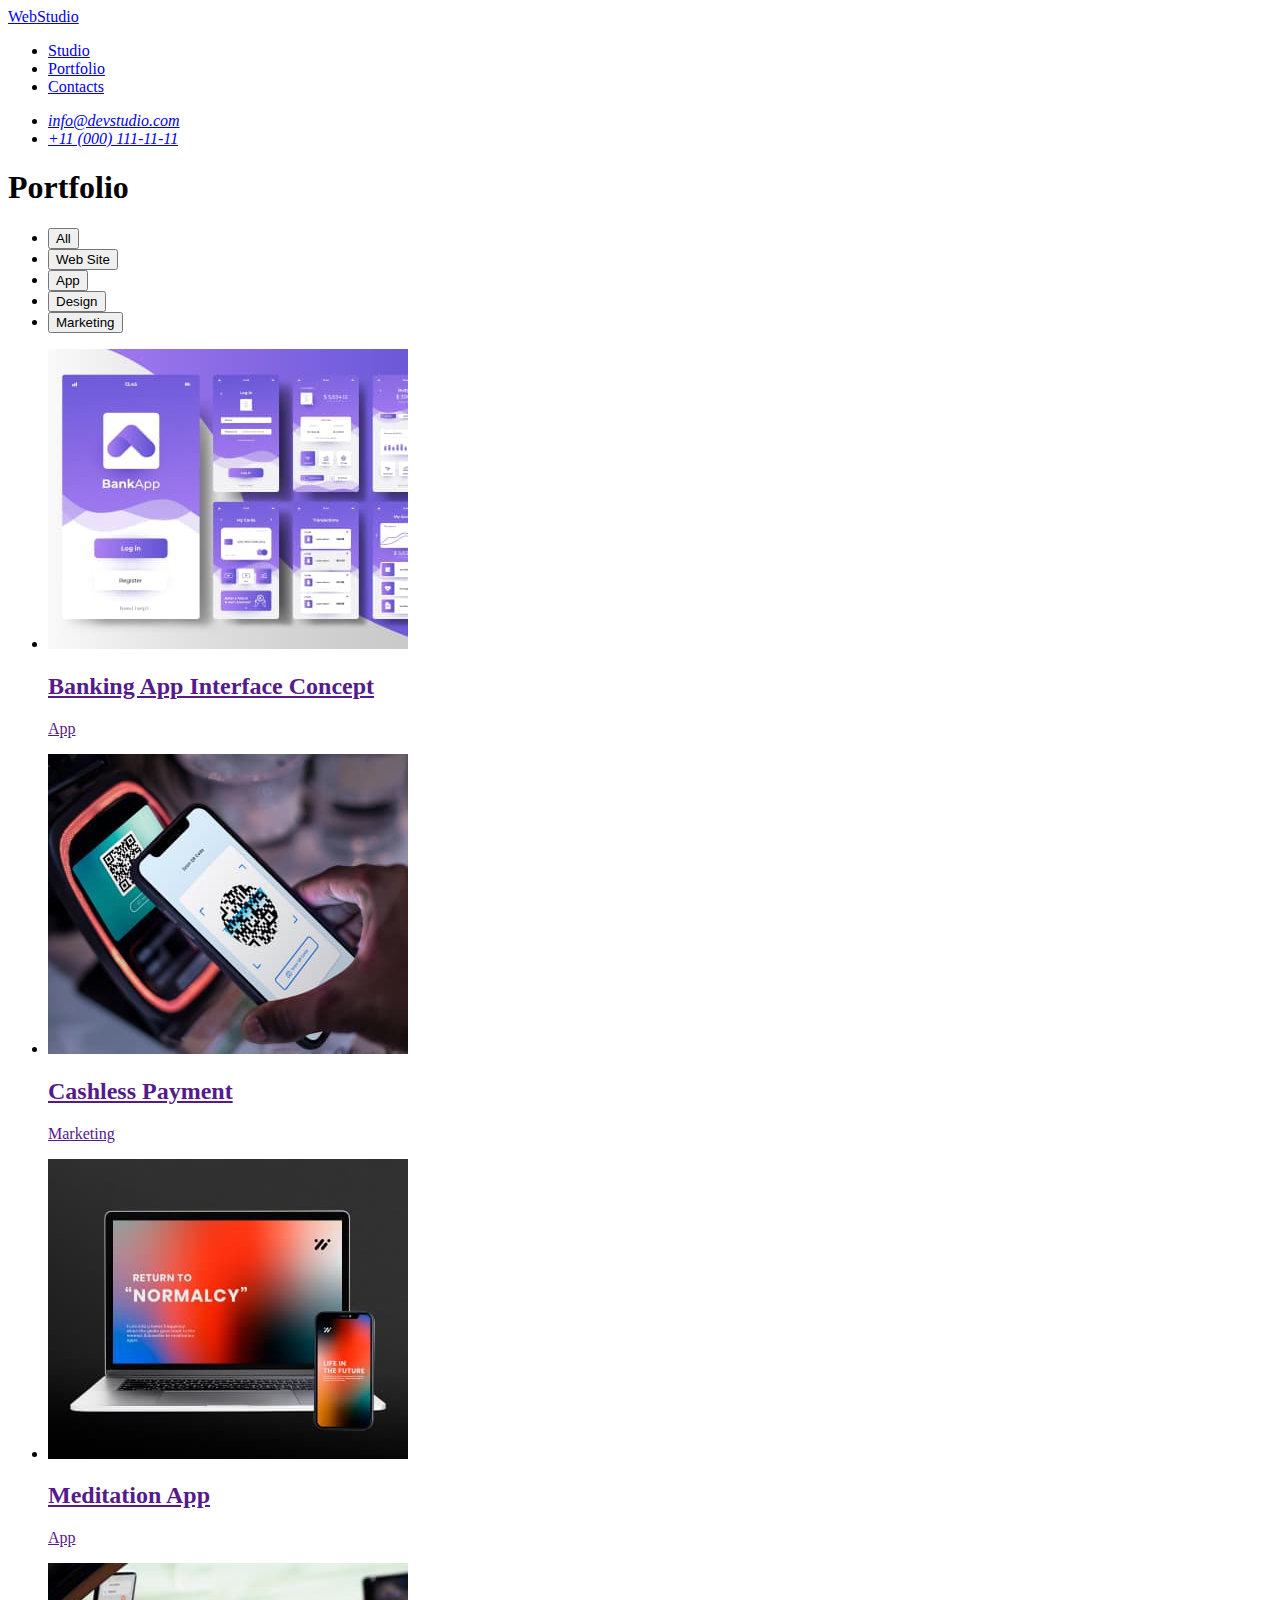
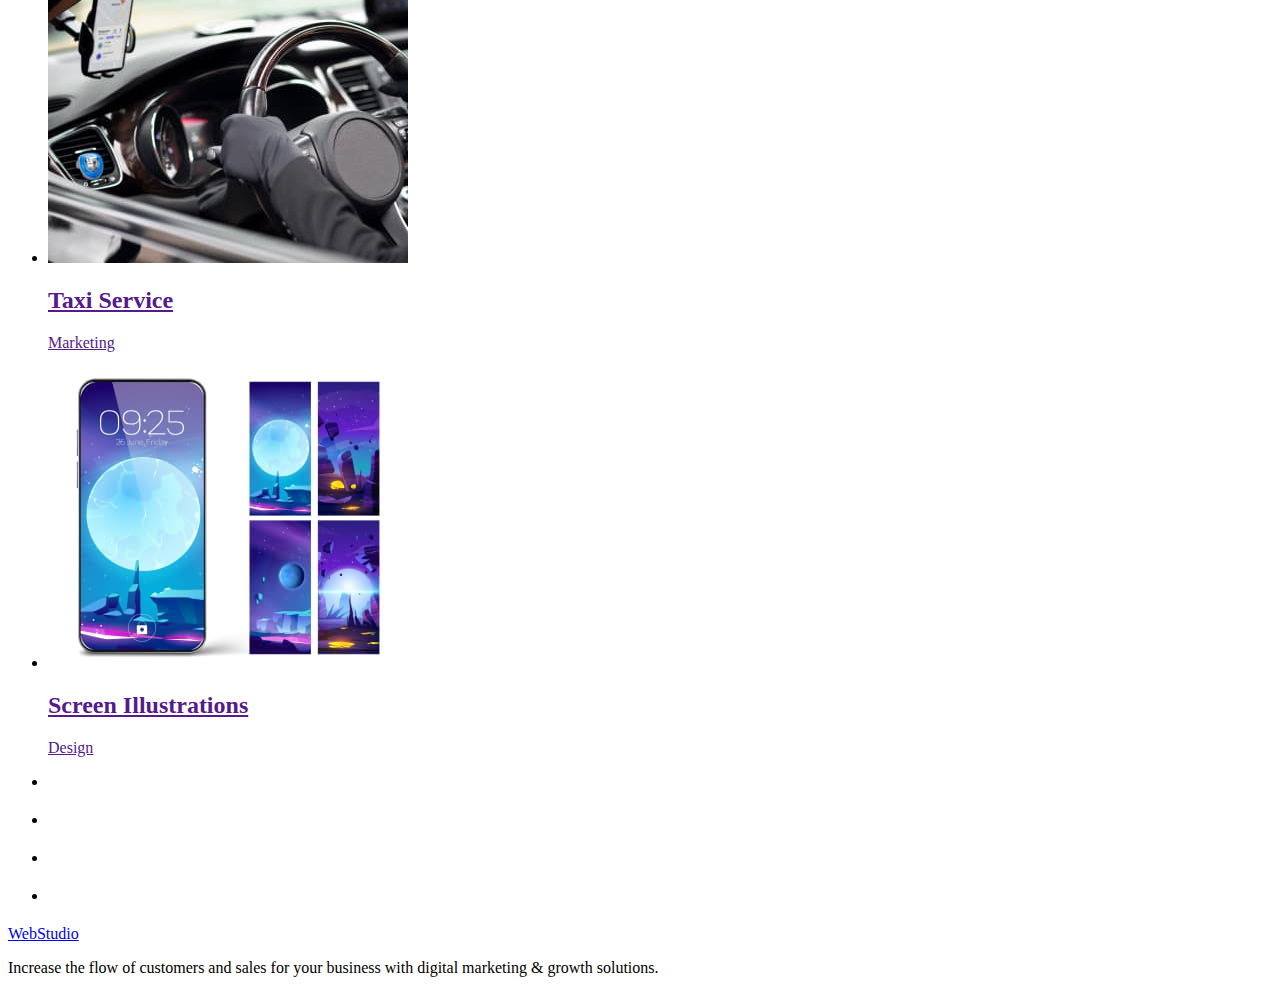
==== portfolio.html @ 3d7623f4 "add classes and second page" ====
<!DOCTYPE html>
<html lang="en">
<head>
	<meta charset="UTF-8">
	<meta http-equiv="X-UA-Compatible" content="IE=edge">
	<meta name="viewport" content="width=device-width, initial-scale=1.0">
	<title>Portfolio</title>
</head>
<body>
	<header class="page-header">
		<nav class="main-nav">
			<a href="./index.html" class="logo link"><span class="logo-part">Web</span>Studio</a>
			<ul class="main-nav-list">
				<li class="main-nav-item item"><a class="main-nav-link link" href="./index.html">Studio</a></li>
				<li class="main-nav-item item"><a class="main-nav-link link" href="./portfolio.html">Portfolio</a></li>
				<li class="main-nav-item item"><a class="main-nav-link link" href="#">Contacts</a></li>
			</ul>
		</nav>
		<address class="page-header-address">
			<ul class="header-adress-list">
				<li class="header-address-item item"><a class="header-address-link link" href="mailto:info@devstudio.com">info@devstudio.com</a></li>
				<li class="header-address-item item"><a class="header-address-link link" href="tel:+110001111111">+11 (000) 111-11-11</a></li>
			</ul>
		</address>
	</header>
	<main>
		<section class="portfolio">
			<h1 class="hiden">Portfolio</h1>
			<ul class="portfolio-filtr-list">
				<li class="portfolio-filtr-item"><button class="portfolio-filtr-btn btn" type="button">All</button></li>
				<li class="portfolio-filtr-item"><button class="portfolio-filtr-btn btn" type="button">Web Site</button></li>
				<li class="portfolio-filtr-item"><button class="portfolio-filtr-btn btn" type="button">App</button></li>
				<li class="portfolio-filtr-item"><button class="portfolio-filtr-btn btn" type="button">Design</button></li>
				<li class="portfolio-filtr-item"><button class="portfolio-filtr-btn btn" type="button">Marketing</button></li>
			</ul>
			<ul class="portfolio-list">
				<li class="portfolio-item">
					<a href="" class="portfolio-link link">
						<img src="./images/app.jpg" alt="application" width="360" class="portfolio-img">
						<h2 class="secondaty-title">Banking App Interface Concept</h2>
						<p class="main-text">App</p>
					</a>
				</li>
				<li class="portfolio-item">
					<a href="" class="portfolio-link link">
						<img src="./images/phone-payment.jpg" alt="phone payment" width="360" class="portfolio-img">
						<h2 class="secondaty-title">Cashless Payment</h2>
						<p class="main-text">Marketing</p>
					</a>
				</li>
				<li class="portfolio-item">
					<a href="" class="portfolio-link link">
						<img src="./images/leptop-phone.jpg" alt="phone and laptop" width="360" class="portfolio-img">
						<h2 class="secondaty-title">Meditation App</h2>
						<p class="main-text">App</p>
					</a>
				</li>
				<li class="portfolio-item">
					<a href="" class="portfolio-link link">
						<img src="./images/phone-in-car.jpg" alt="phone in car" width="360" class="portfolio-img">
						<h2 class="secondaty-title">Taxi Service</h2>
						<p class="main-text">Marketing</p>
					</a>
				</li>
				<li class="portfolio-item">
					<a href="" class="portfolio-link link">
						<img src="./images/phone-screenholders.jpg" alt="phone and screenholders" width="360" class="portfolio-img">
						<h2 class="secondaty-title">Screen Illustrations</h2>
						<p class="main-text">Design</p>
					</a>
				</li>
				<li class="portfolio-item">
					<a href="" class="portfolio-link link">
						<img src="./images/" alt="" width="360" class="portfolio-img">
						<h2 class="secondaty-title"></h2>
						<p class="main-text"></p>
					</a>
				</li>
				<li class="portfolio-item">
					<a href="" class="portfolio-link link">
						<img src="" alt="" width="360" class="portfolio-img">
						<h2 class="secondaty-title"></h2>
						<p class="main-text"></p>
					</a>
				</li>
				<li class="portfolio-item">
					<a href="" class="portfolio-link link">
						<img src="" alt="" width="360" class="portfolio-img">
						<h2 class="secondaty-title"></h2>
						<p class="main-text"></p>
					</a>
				</li>
				<li class="portfolio-item">
					<a href="" class="portfolio-link link">
						<img src="" alt="" width="360" class="portfolio-img">
						<h2 class="secondaty-title"></h2>
						<p class="main-text"></p>
					</a>
				</li>
			</ul>


		</section>

	</main>
	<footer class="basement">
		<a href="./index.html" class="logo link"><span class="logo-part">Web</span>Studio</a>
		<p class="main-text">Increase the flow of customers and sales for your business with digital marketing & growth solutions.</p>
	</footer>
</body>
</html>
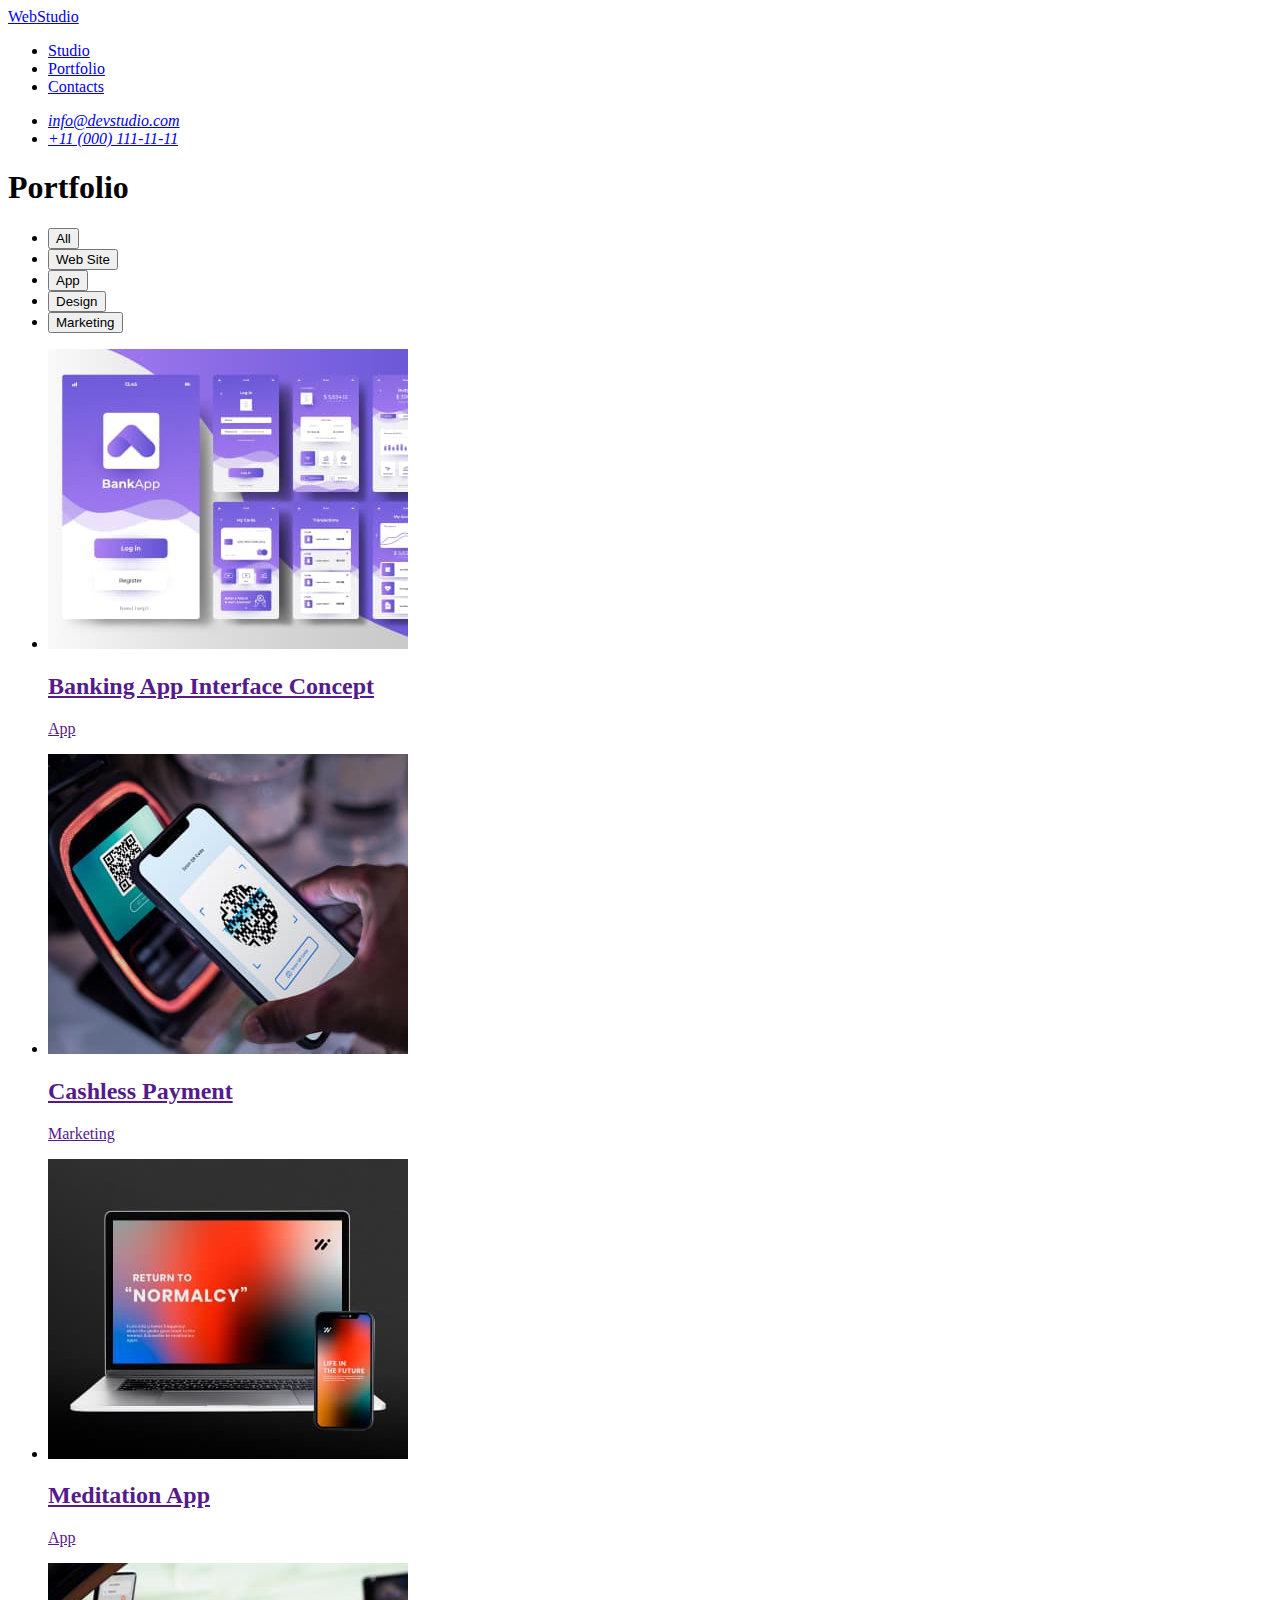
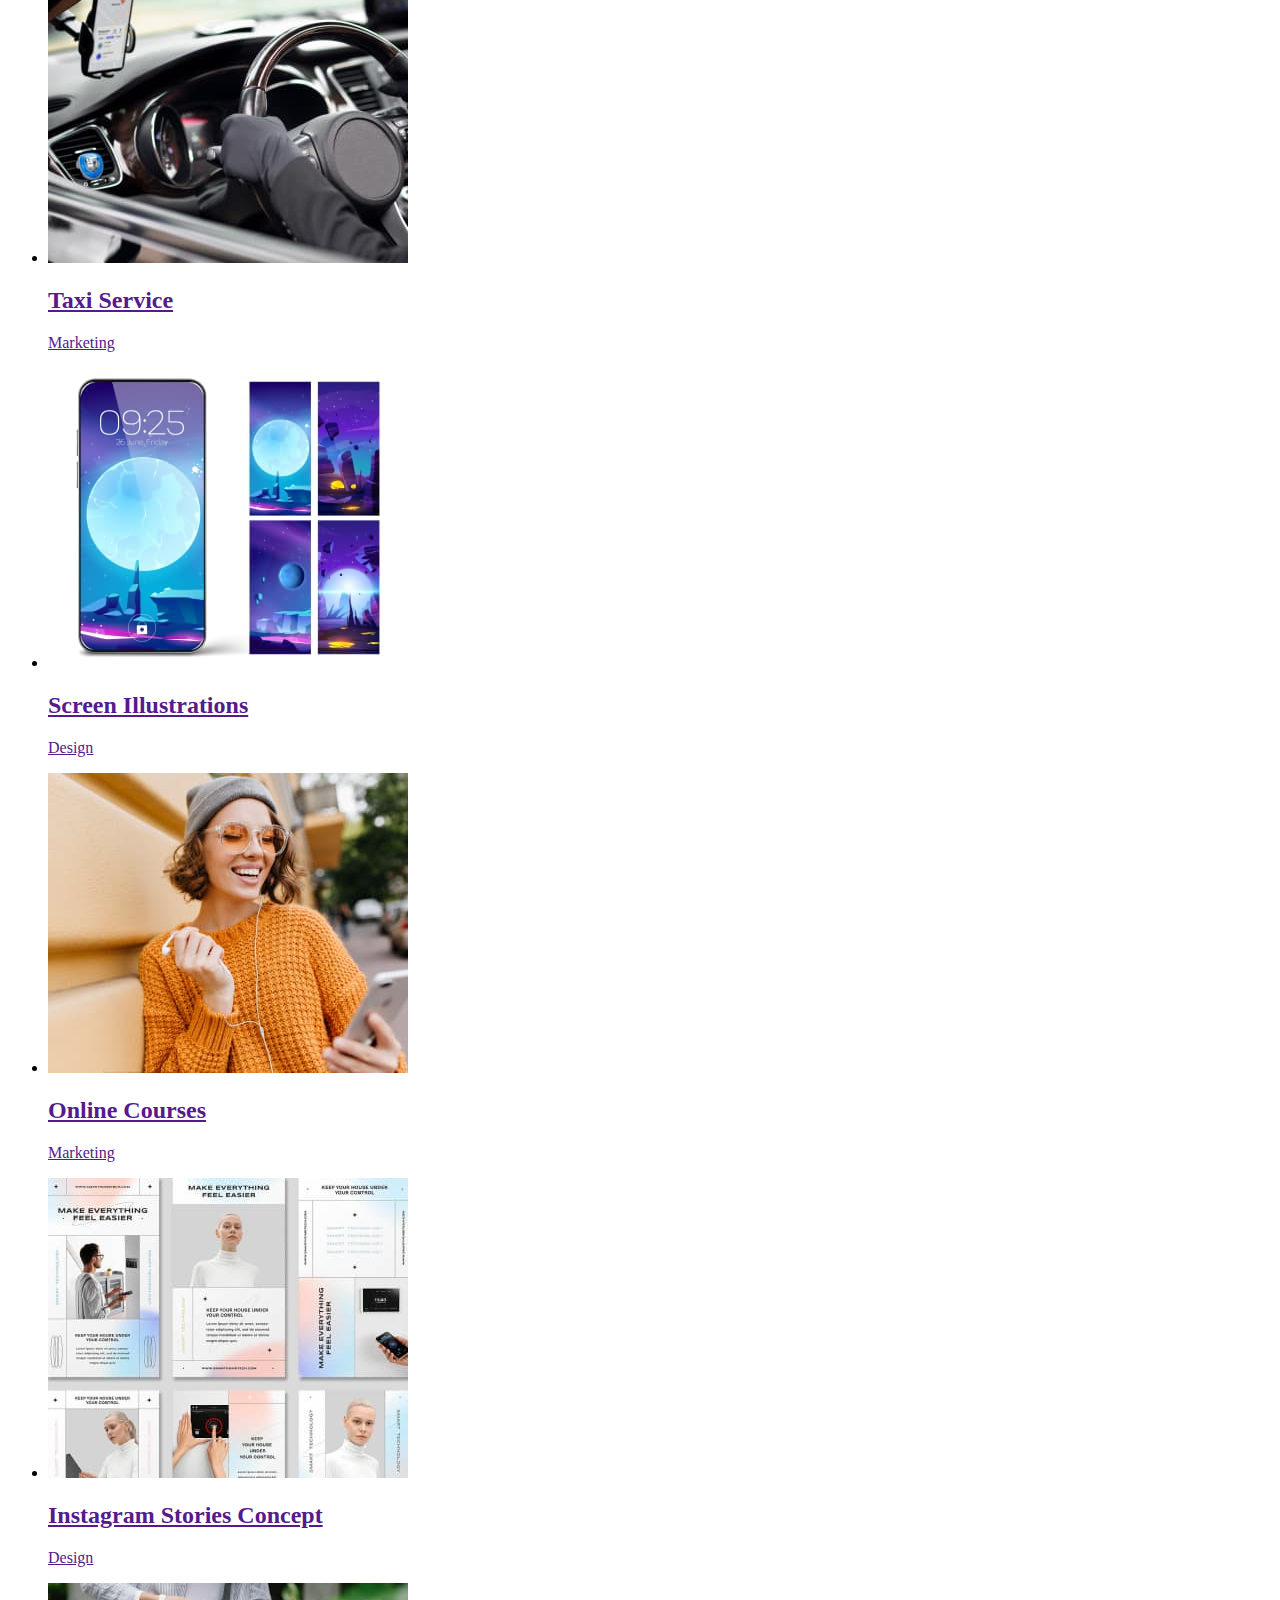
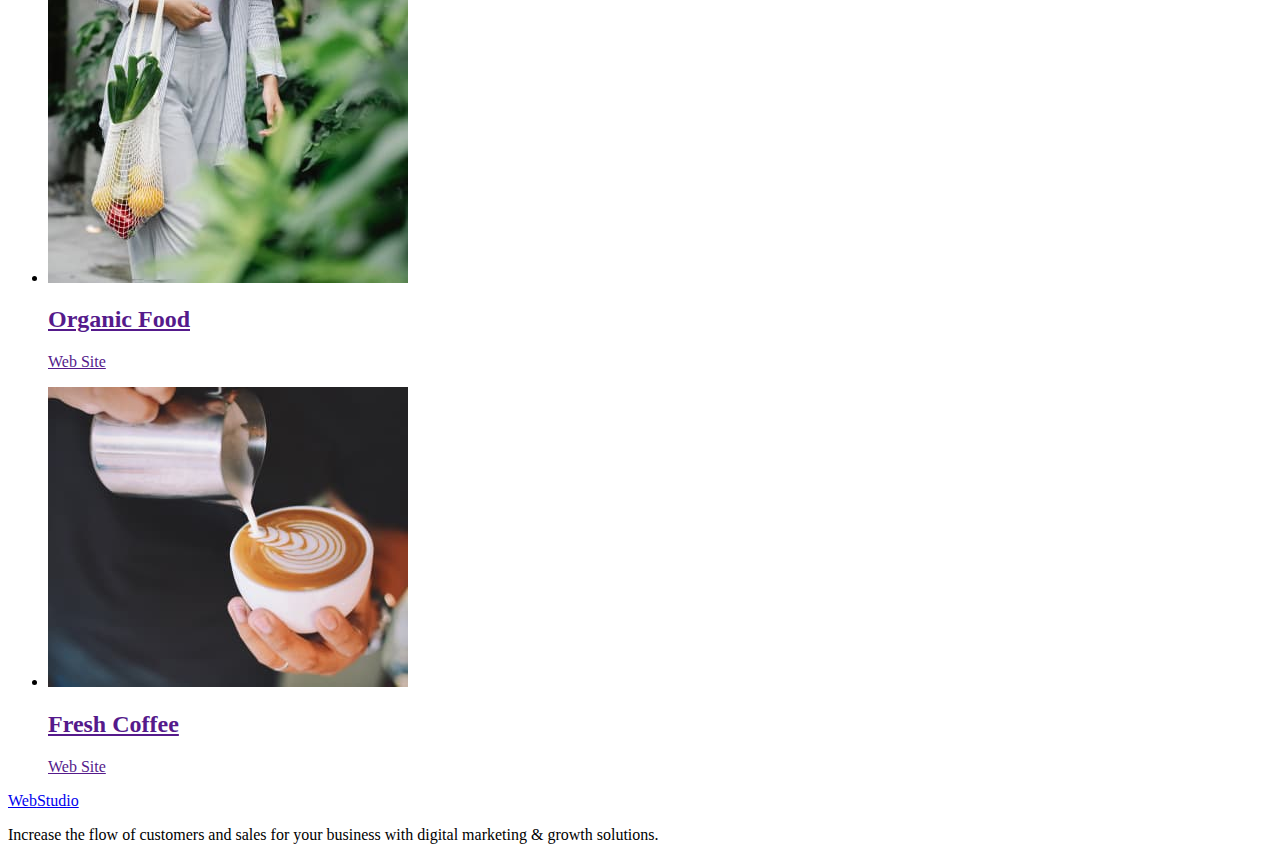
==== commit c8887ecb: "html 2 pages" ====
--- a/portfolio.html
+++ b/portfolio.html
@@ -71,30 +71,30 @@
 				</li>
 				<li class="portfolio-item">
 					<a href="" class="portfolio-link link">
-						<img src="./images/" alt="" width="360" class="portfolio-img">
-						<h2 class="secondaty-title"></h2>
-						<p class="main-text"></p>
+						<img src="./images/girl-with-phone.jpg" alt="girl with phone" width="360" class="portfolio-img">
+						<h2 class="secondaty-title">Online Courses</h2>
+						<p class="main-text">Marketing</p>
 					</a>
 				</li>
 				<li class="portfolio-item">
 					<a href="" class="portfolio-link link">
-						<img src="" alt="" width="360" class="portfolio-img">
-						<h2 class="secondaty-title"></h2>
-						<p class="main-text"></p>
+						<img src="./images/posts.jpg" alt="posts" width="360" class="portfolio-img">
+						<h2 class="secondaty-title">Instagram Stories Concept</h2>
+						<p class="main-text">Design</p>
 					</a>
 				</li>
 				<li class="portfolio-item">
 					<a href="" class="portfolio-link link">
-						<img src="" alt="" width="360" class="portfolio-img">
-						<h2 class="secondaty-title"></h2>
-						<p class="main-text"></p>
+						<img src="./images/woman-with-vegitables.jpg" alt="woman with vegitables" width="360" class="portfolio-img">
+						<h2 class="secondaty-title">Organic Food</h2>
+						<p class="main-text">Web Site</p>
 					</a>
 				</li>
 				<li class="portfolio-item">
 					<a href="" class="portfolio-link link">
-						<img src="" alt="" width="360" class="portfolio-img">
-						<h2 class="secondaty-title"></h2>
-						<p class="main-text"></p>
+						<img src="./images/coffe.jpg" alt="coffe" width="360" class="portfolio-img">
+						<h2 class="secondaty-title">Fresh Coffee</h2>
+						<p class="main-text">Web Site</p>
 					</a>
 				</li>
 			</ul>
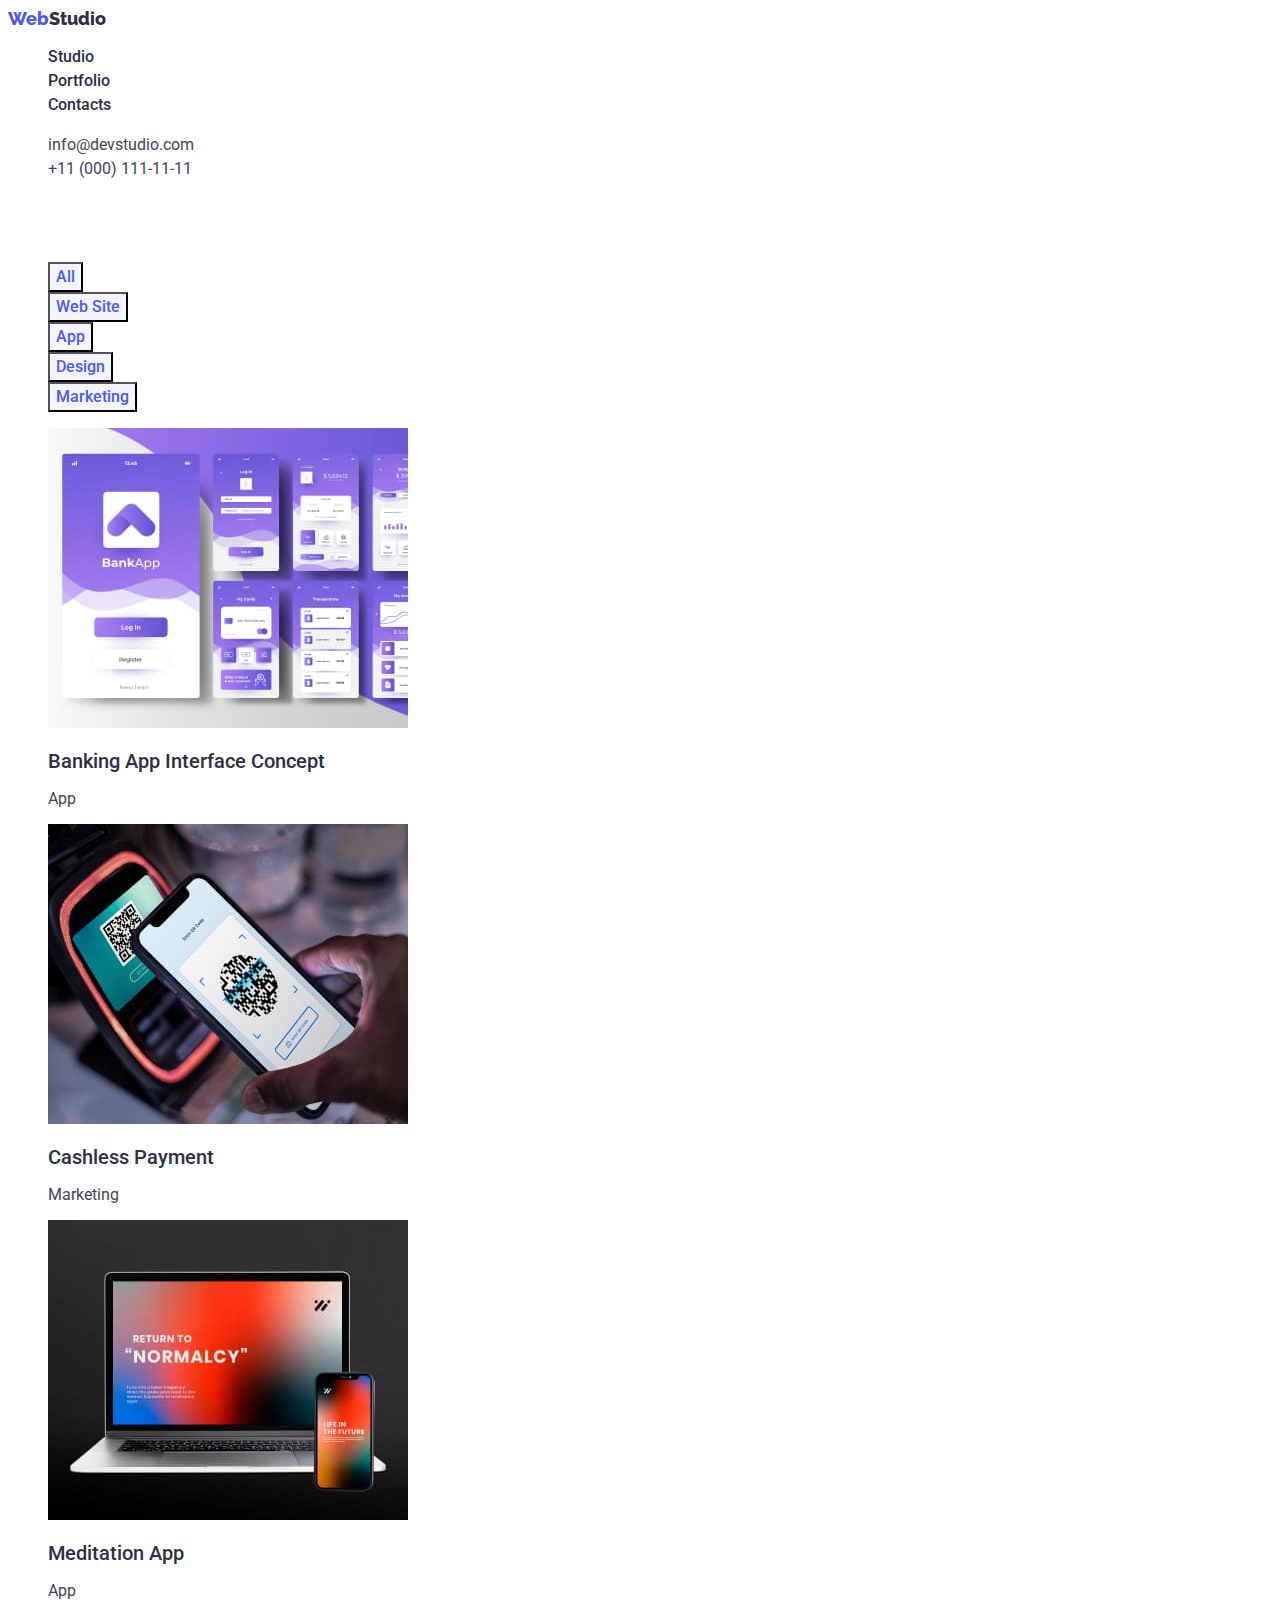
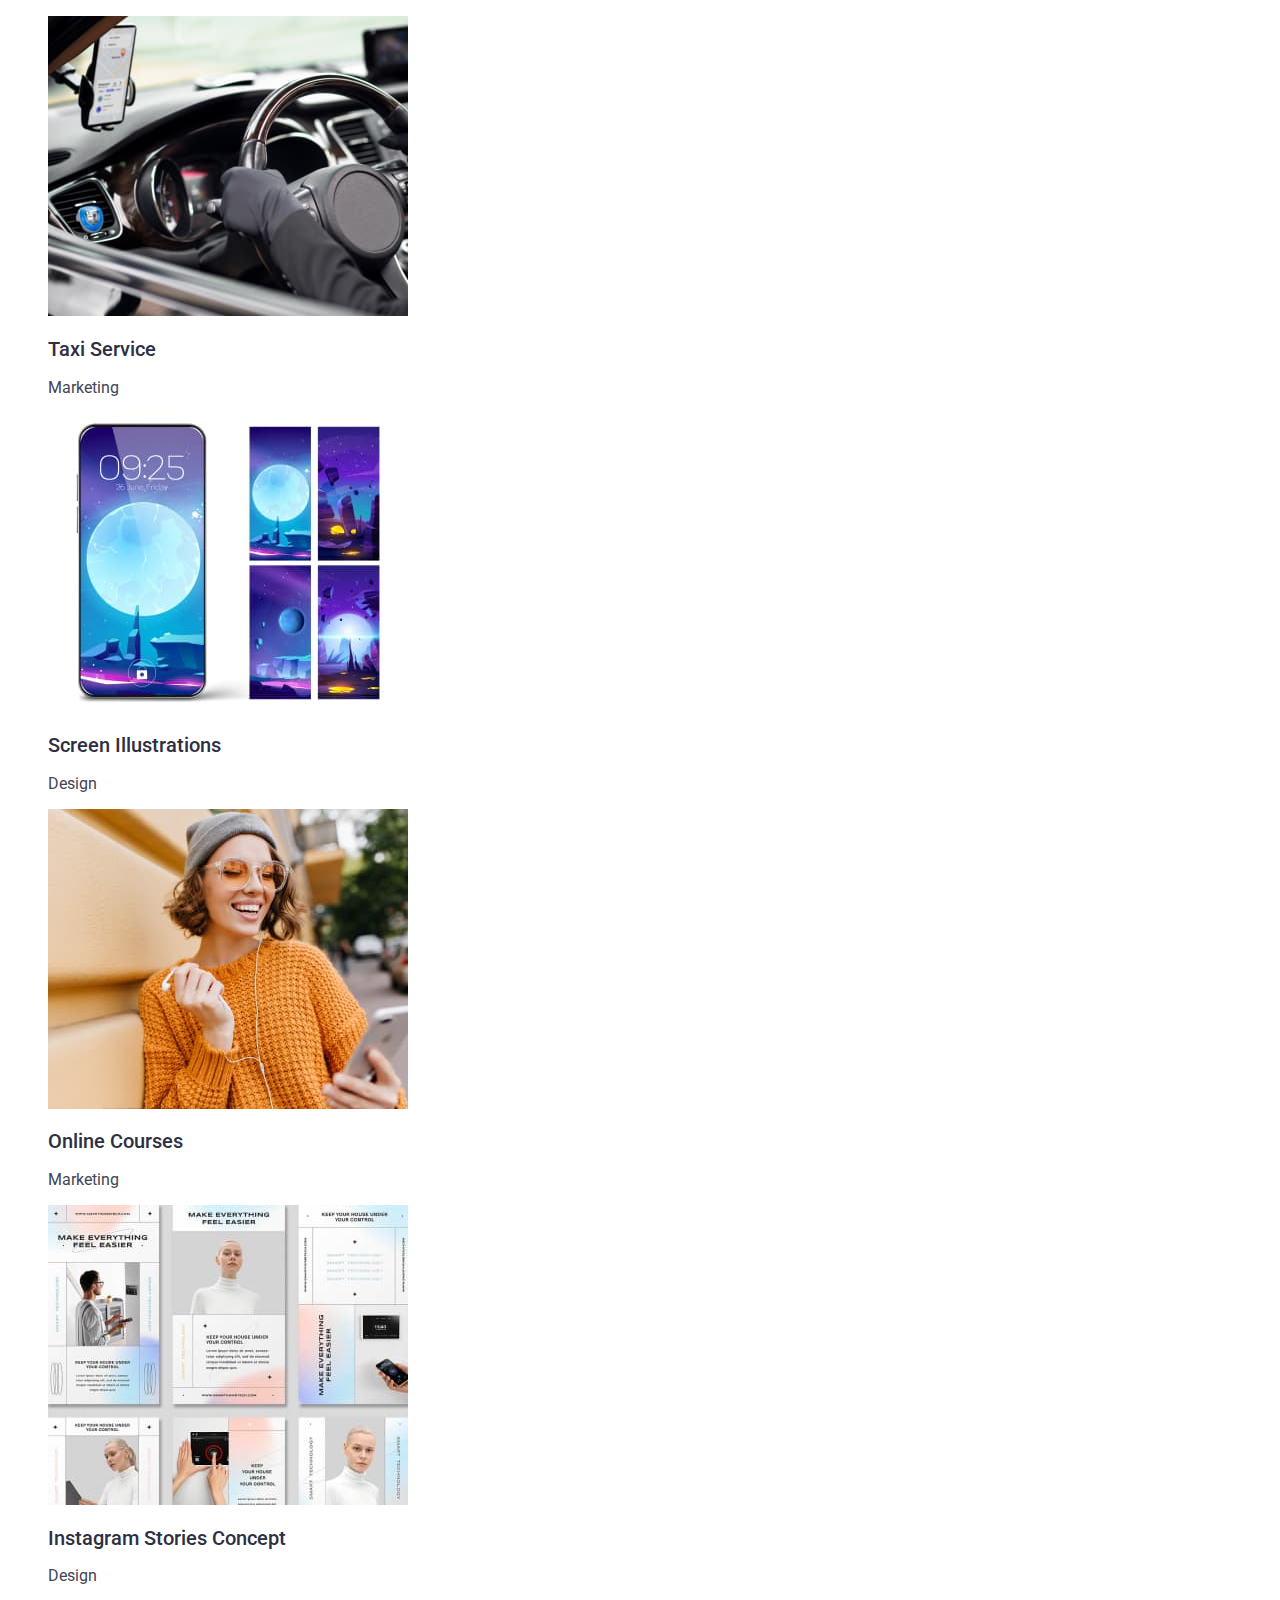
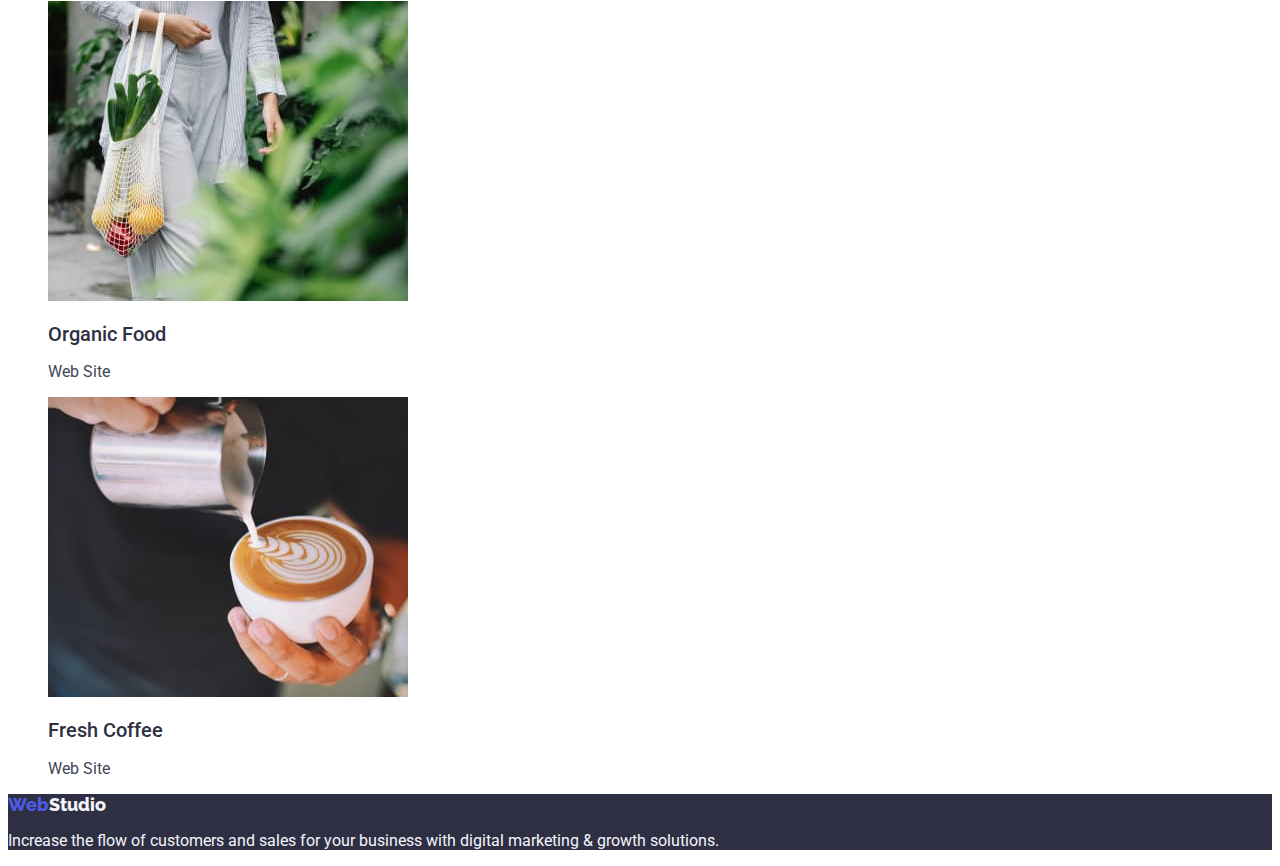
==== commit cd641a75: "colors, fonts" ====
--- a/portfolio.html
+++ b/portfolio.html
@@ -4,20 +4,24 @@
 	<meta charset="UTF-8">
 	<meta http-equiv="X-UA-Compatible" content="IE=edge">
 	<meta name="viewport" content="width=device-width, initial-scale=1.0">
+	<link rel="stylesheet" href="./css/styles.css">
+	<link rel="preconnect" href="https://fonts.googleapis.com">
+	<link rel="preconnect" href="https://fonts.gstatic.com" crossorigin>
+	<link href="https://fonts.googleapis.com/css2?family=Raleway:wght@900&family=Roboto:wght@400;500;700&display=swap" rel="stylesheet">
 	<title>Portfolio</title>
 </head>
 <body>
 	<header class="page-header">
 		<nav class="main-nav">
 			<a href="./index.html" class="logo link"><span class="logo-part">Web</span>Studio</a>
-			<ul class="main-nav-list">
+			<ul class="main-nav-list list">
 				<li class="main-nav-item item"><a class="main-nav-link link" href="./index.html">Studio</a></li>
 				<li class="main-nav-item item"><a class="main-nav-link link" href="./portfolio.html">Portfolio</a></li>
 				<li class="main-nav-item item"><a class="main-nav-link link" href="#">Contacts</a></li>
 			</ul>
 		</nav>
 		<address class="page-header-address">
-			<ul class="header-adress-list">
+			<ul class="header-adress-list list">
 				<li class="header-address-item item"><a class="header-address-link link" href="mailto:info@devstudio.com">info@devstudio.com</a></li>
 				<li class="header-address-item item"><a class="header-address-link link" href="tel:+110001111111">+11 (000) 111-11-11</a></li>
 			</ul>
@@ -26,74 +30,74 @@
 	<main>
 		<section class="portfolio">
 			<h1 class="hiden">Portfolio</h1>
-			<ul class="portfolio-filtr-list">
+			<ul class="portfolio-filtr-list list">
 				<li class="portfolio-filtr-item"><button class="portfolio-filtr-btn btn" type="button">All</button></li>
 				<li class="portfolio-filtr-item"><button class="portfolio-filtr-btn btn" type="button">Web Site</button></li>
 				<li class="portfolio-filtr-item"><button class="portfolio-filtr-btn btn" type="button">App</button></li>
 				<li class="portfolio-filtr-item"><button class="portfolio-filtr-btn btn" type="button">Design</button></li>
 				<li class="portfolio-filtr-item"><button class="portfolio-filtr-btn btn" type="button">Marketing</button></li>
 			</ul>
-			<ul class="portfolio-list">
+			<ul class="portfolio-list list">
 				<li class="portfolio-item">
 					<a href="" class="portfolio-link link">
 						<img src="./images/app.jpg" alt="application" width="360" class="portfolio-img">
-						<h2 class="secondaty-title">Banking App Interface Concept</h2>
+						<h2 class="secondary-title">Banking App Interface Concept</h2>
 						<p class="main-text">App</p>
 					</a>
 				</li>
 				<li class="portfolio-item">
 					<a href="" class="portfolio-link link">
 						<img src="./images/phone-payment.jpg" alt="phone payment" width="360" class="portfolio-img">
-						<h2 class="secondaty-title">Cashless Payment</h2>
+						<h2 class="secondary-title">Cashless Payment</h2>
 						<p class="main-text">Marketing</p>
 					</a>
 				</li>
 				<li class="portfolio-item">
 					<a href="" class="portfolio-link link">
 						<img src="./images/leptop-phone.jpg" alt="phone and laptop" width="360" class="portfolio-img">
-						<h2 class="secondaty-title">Meditation App</h2>
+						<h2 class="secondary-title">Meditation App</h2>
 						<p class="main-text">App</p>
 					</a>
 				</li>
 				<li class="portfolio-item">
 					<a href="" class="portfolio-link link">
 						<img src="./images/phone-in-car.jpg" alt="phone in car" width="360" class="portfolio-img">
-						<h2 class="secondaty-title">Taxi Service</h2>
+						<h2 class="secondary-title">Taxi Service</h2>
 						<p class="main-text">Marketing</p>
 					</a>
 				</li>
 				<li class="portfolio-item">
 					<a href="" class="portfolio-link link">
 						<img src="./images/phone-screenholders.jpg" alt="phone and screenholders" width="360" class="portfolio-img">
-						<h2 class="secondaty-title">Screen Illustrations</h2>
+						<h2 class="secondary-title">Screen Illustrations</h2>
 						<p class="main-text">Design</p>
 					</a>
 				</li>
 				<li class="portfolio-item">
 					<a href="" class="portfolio-link link">
 						<img src="./images/girl-with-phone.jpg" alt="girl with phone" width="360" class="portfolio-img">
-						<h2 class="secondaty-title">Online Courses</h2>
+						<h2 class="secondary-title">Online Courses</h2>
 						<p class="main-text">Marketing</p>
 					</a>
 				</li>
 				<li class="portfolio-item">
 					<a href="" class="portfolio-link link">
 						<img src="./images/posts.jpg" alt="posts" width="360" class="portfolio-img">
-						<h2 class="secondaty-title">Instagram Stories Concept</h2>
+						<h2 class="secondary-title">Instagram Stories Concept</h2>
 						<p class="main-text">Design</p>
 					</a>
 				</li>
 				<li class="portfolio-item">
 					<a href="" class="portfolio-link link">
 						<img src="./images/woman-with-vegitables.jpg" alt="woman with vegitables" width="360" class="portfolio-img">
-						<h2 class="secondaty-title">Organic Food</h2>
+						<h2 class="secondary-title">Organic Food</h2>
 						<p class="main-text">Web Site</p>
 					</a>
 				</li>
 				<li class="portfolio-item">
 					<a href="" class="portfolio-link link">
 						<img src="./images/coffe.jpg" alt="coffe" width="360" class="portfolio-img">
-						<h2 class="secondaty-title">Fresh Coffee</h2>
+						<h2 class="secondary-title">Fresh Coffee</h2>
 						<p class="main-text">Web Site</p>
 					</a>
 				</li>
@@ -104,7 +108,7 @@
 
 	</main>
 	<footer class="basement">
-		<a href="./index.html" class="logo link"><span class="logo-part">Web</span>Studio</a>
+		<a href="./index.html" class="logo-footer link"><span class="logo-part">Web</span>Studio</a>
 		<p class="main-text">Increase the flow of customers and sales for your business with digital marketing & growth solutions.</p>
 	</footer>
 </body>
--- a/css/styles.css
+++ b/css/styles.css
@@ -0,0 +1,167 @@
+:root {
+	--primary-brand-color:#4D5AE5;
+	--pressed-state-color:#404BBF;
+	--dark-color:#2E2F42;
+	--success-color:#31D0AA;
+	--text-color:#434455;
+	--subtle-text-color:#8E8F99;
+	--accent-color:#E7E9FC;
+	--light-color:#F4F4FD;
+	--modal-ovarlay-color:#2E2F42;
+	--hero-background-color:#2E2F42;
+	--white-background-color:#FFFFFF;
+	--modal-background-color:#FCFCFC;
+	--main-font-family:'Roboto', sans-serif;
+	--secondary-font-family:'Raleway', sans-serif;
+	--title-font-size:56px;
+	--title-font-weight:700;
+	--title-letter-spacing:2%;
+	--title-line-height:1.07;
+	--second-title-font-size:36px;
+	--second-title-font-weight:700;
+	--second-title-letter-spacing:2%;
+	--second-title-line-height:1.11;
+	--third-title-font-size:20px;
+	--third-title-font-weight:500;
+	--third-title-letter-spacing:2%;
+	--third-title-line-height:1.2;
+	--body-font-size:16px;
+	--body-font-weight:400;
+	--body-letter-spacing:2%;
+	--body-line-height:1.5;
+	--small-text-font-size:12px;
+	--small-text-font-weight:400;
+	--small-text-letter-spacing:4%;
+	--small-text-line-height:1.17;
+	--body-medium-font-size:16px;
+	--body-medium-font-weight:500;
+	--body-medium-letter-spacing:2%;
+	--body-medium-line-height:1.5;
+	--button-text-font-size:16px;
+	--button-text-font-weight:500;
+	--button-text-letter-spacing:4%;
+	--button-text-line-height:1.5;
+	--link-text-font-size:12px;
+	--link-text-font-weight:400;
+	--link-text-letter-spacing:4%;
+	--link-text-line-height:1.33;
+	--link-text-decoration:underline;
+}
+body{
+	font-family: var(--main-font-family);
+	color: var(--text-color);
+	background-color: var(--white-background-color);
+}
+.list{
+	list-style: none;
+}
+.link{
+	text-decoration: none;
+	font-style: normal;
+}
+.btn{
+	font-family: inherit;
+	cursor: pointer;
+	font-weight: var(--button-text-font-weight);
+	font-size: var(--button-text-font-size);
+	line-height: var(--button-text-line-height);
+	letter-spacing: var(--button-text-letter-spacing);
+
+}
+.logo,.main-nav-link{
+	color: var(--dark-color);
+}
+.logo, .logo-footer{
+	font-family: var(--secondary-font-family);
+	font-weight: 800;
+	font-size: 18px;
+	line-height: 1.17;
+}
+.logo-part{
+	color: var(--primary-brand-color);
+}
+.main-nav-link{
+	font-weight: var(--body-medium-font-weight);
+	font-size: var(--body-medium-font-size);
+	line-height: var(--body-medium-line-height);
+	letter-spacing: var(--body-medium-letter-spacing);
+}
+.header-address-link{
+	color:var(--text-color);
+	font-weight: var(--body-font-weight);
+	font-size: var(--body-font-size);
+	line-height: var(--body-line-height);
+	letter-spacing: var(--body-letter-spacing);
+}
+.main-nav-link:active, .header-address-item:first-child>.header-address-link:active	{
+	color: var(--pressed-state-color);
+}
+.main-text{
+	font-weight: var(--body-weight);
+	font-size: var(--body-size);
+	line-height: var(--body-height);
+	letter-spacing: var(--body-spacing);
+	color:var(--text-color);
+}
+.hero{
+	background-color: var(--dark-color);
+	text-align: center;
+	color: #FFFFFF;
+}
+.main-title{
+	font-weight: var(--title-font-weight);
+	font-size: var(--title-font-size);
+	line-height: var(--title-line-height);
+	letter-spacing: var(--title-letter-spacing);
+}
+.hero-btn{
+	background-color: var(--primary-brand-color);
+	color: inherit;
+}
+.hero-btn:hover{
+	background-color: var(--pressed-state-color);
+}
+.hiden{
+	opacity: 0;
+}
+.section-title, .secondary-title{
+	color: var(--dark-color);
+}	
+.secondary-title{
+	font-weight: var(--third-title-font-weight);
+	font-size: var(--third-title-font-size);
+	line-height: var(--third-title-line-height);
+	letter-spacing: var(--third-title-letter-spacing);
+}
+.section-title{
+	font-weight: var(--second-title-font-weight);
+	font-size: var(--second-title-font-size);
+	line-height: var(--second-title-line-height);
+	letter-spacing: var(--second-title-letter-spacing);
+	text-align: center;
+	text-transform: capitalize;
+}
+.team{
+	background-color: var(--light-color);
+	
+}
+.team-item{
+	text-align: center;
+}
+.basement{
+	background-color: var(--dark-color);
+}
+.logo-footer, .logo-footer~.main-text{
+	color: var(--light-color);
+}
+.portfolio-filtr-btn{
+	background-color: var(--light-color);
+	color: var(--primary-brand-color);
+}
+.portfolio-filtr-btn:active{
+	background-color: var(--pressed-state-color);
+	color: #FFFFFF;
+}
+
+
+
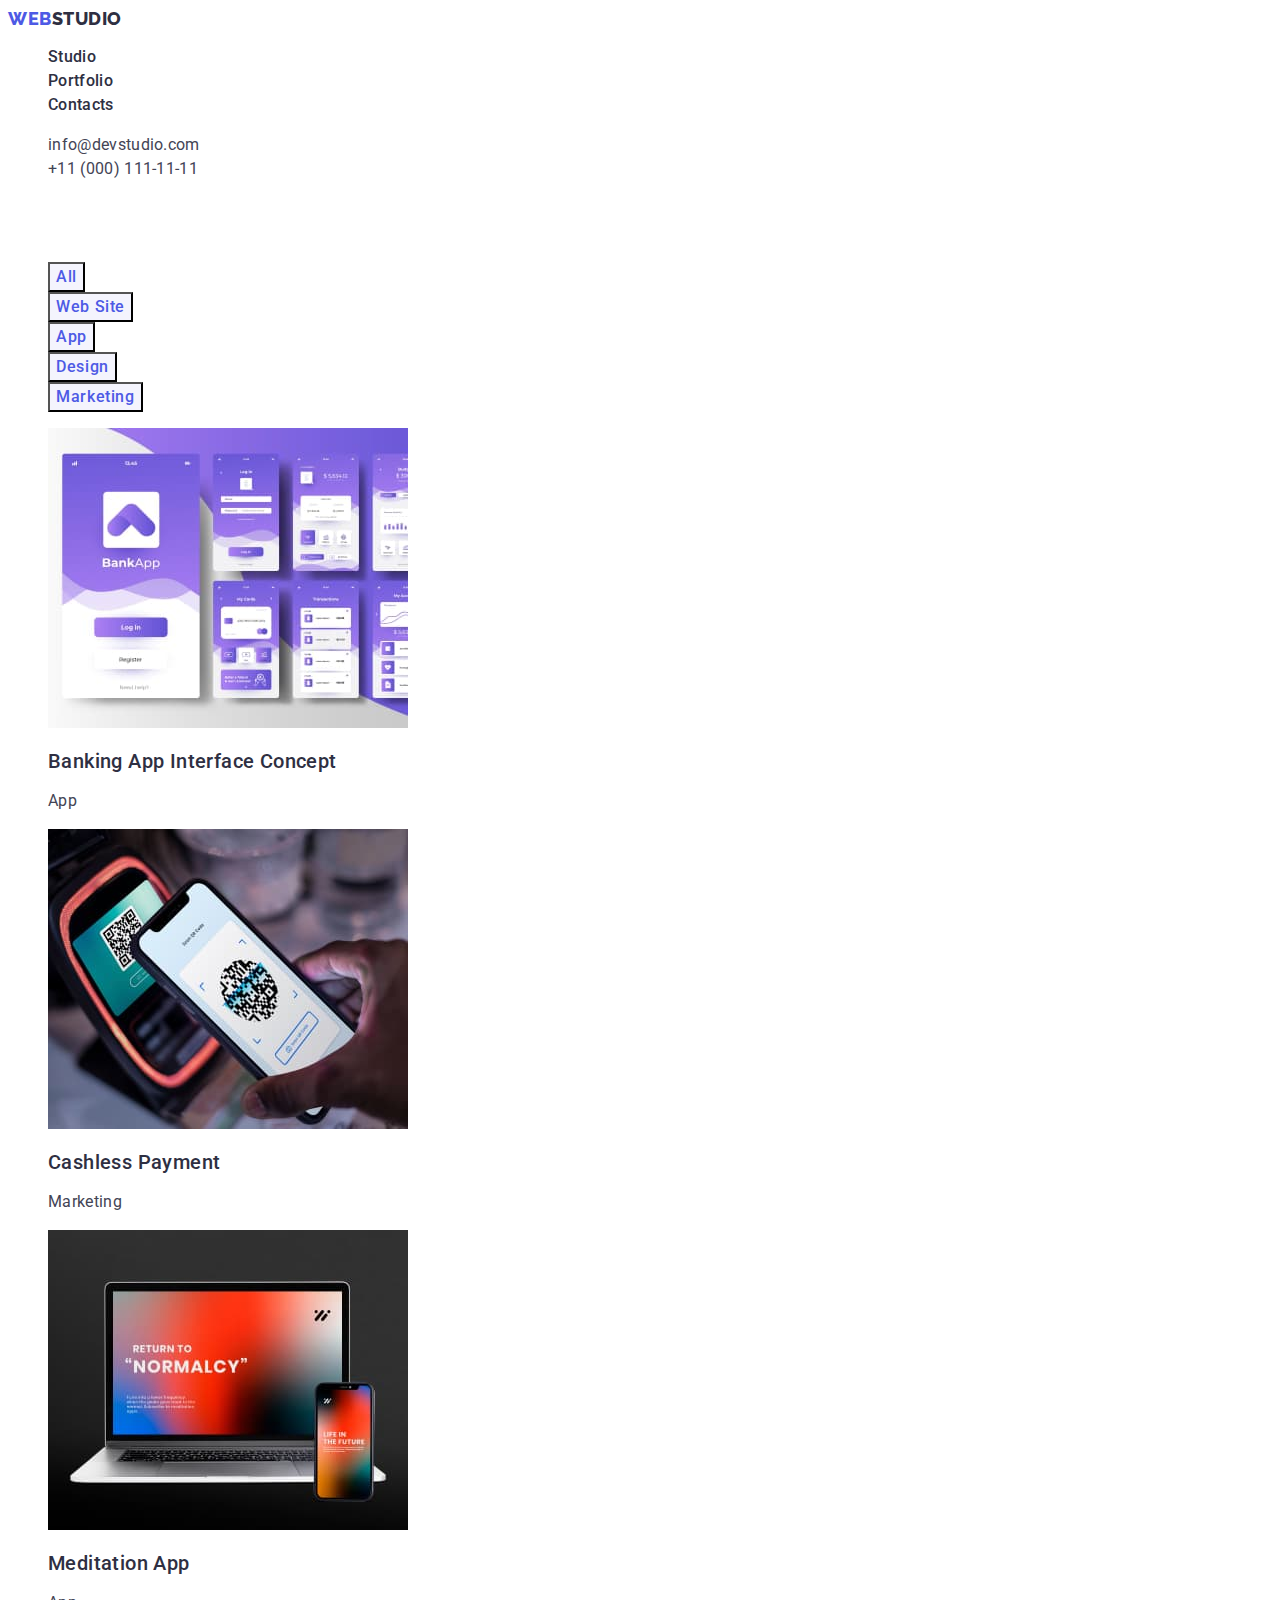
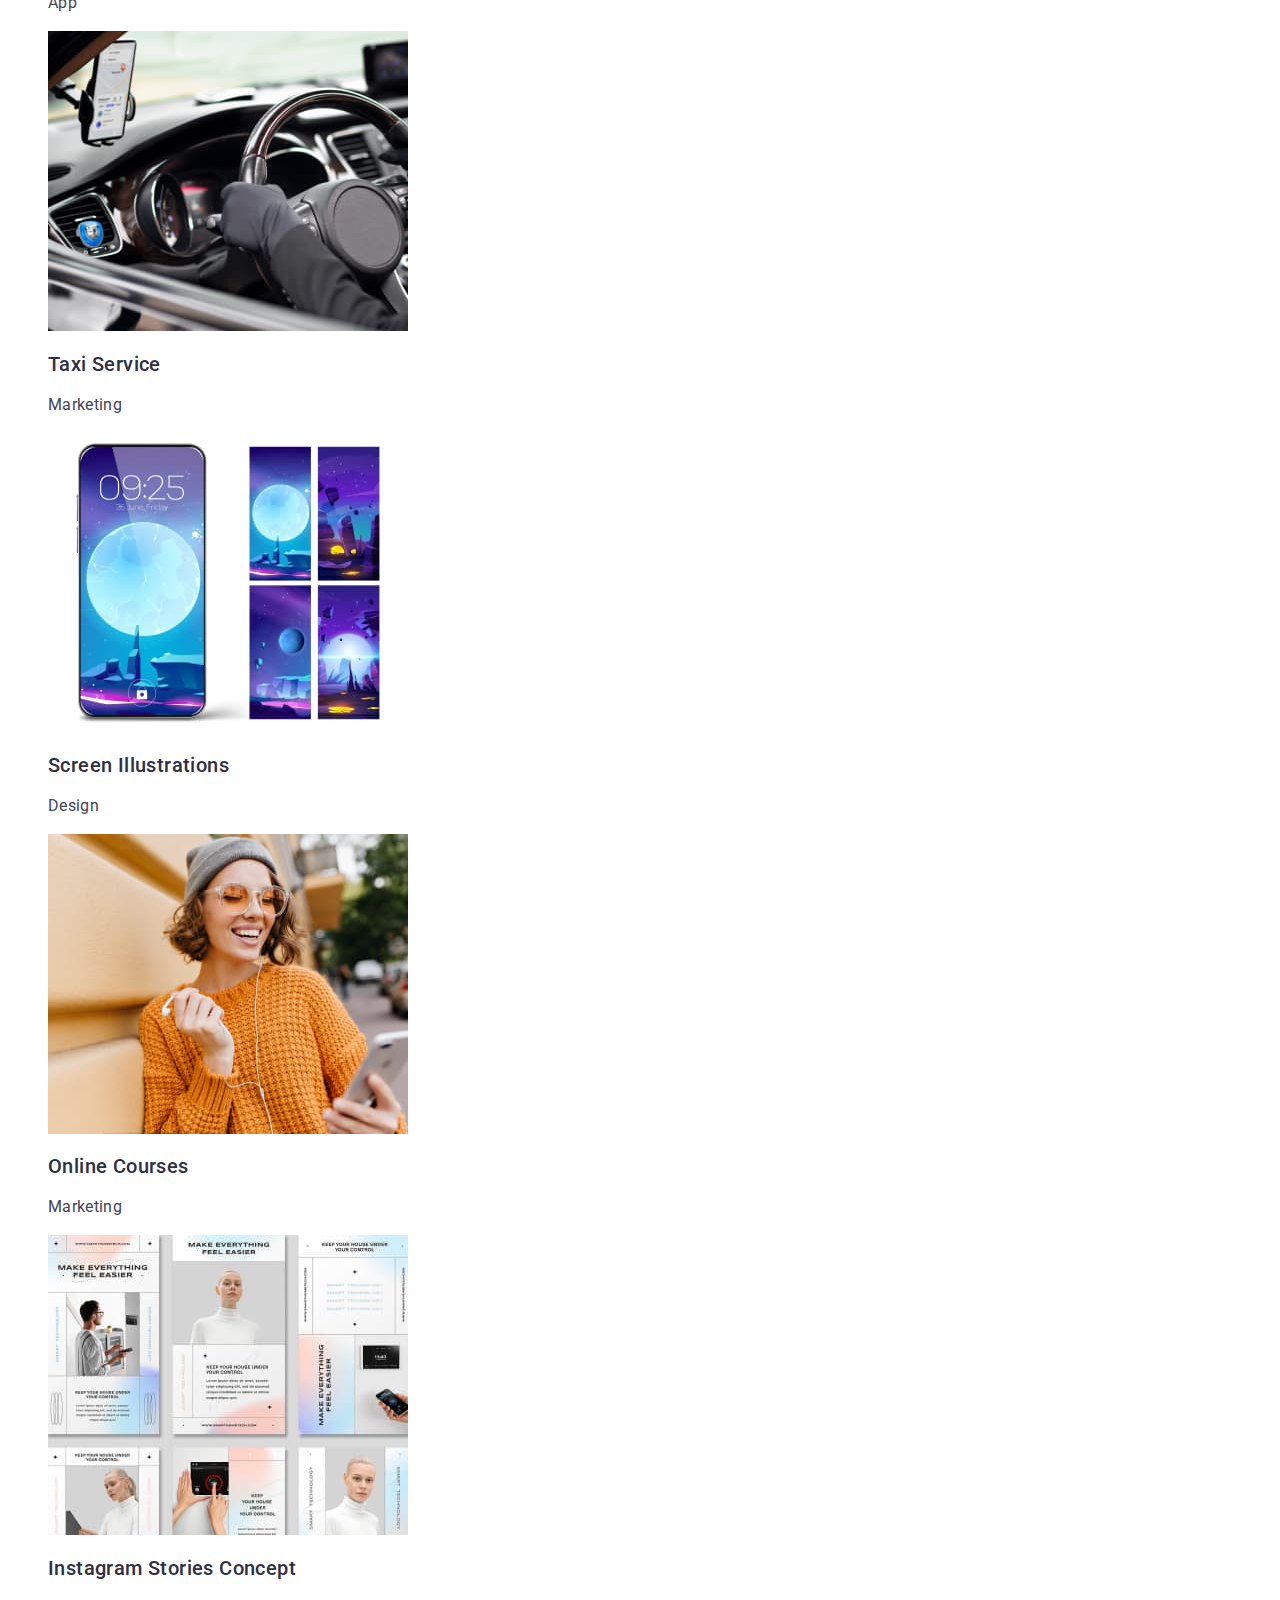
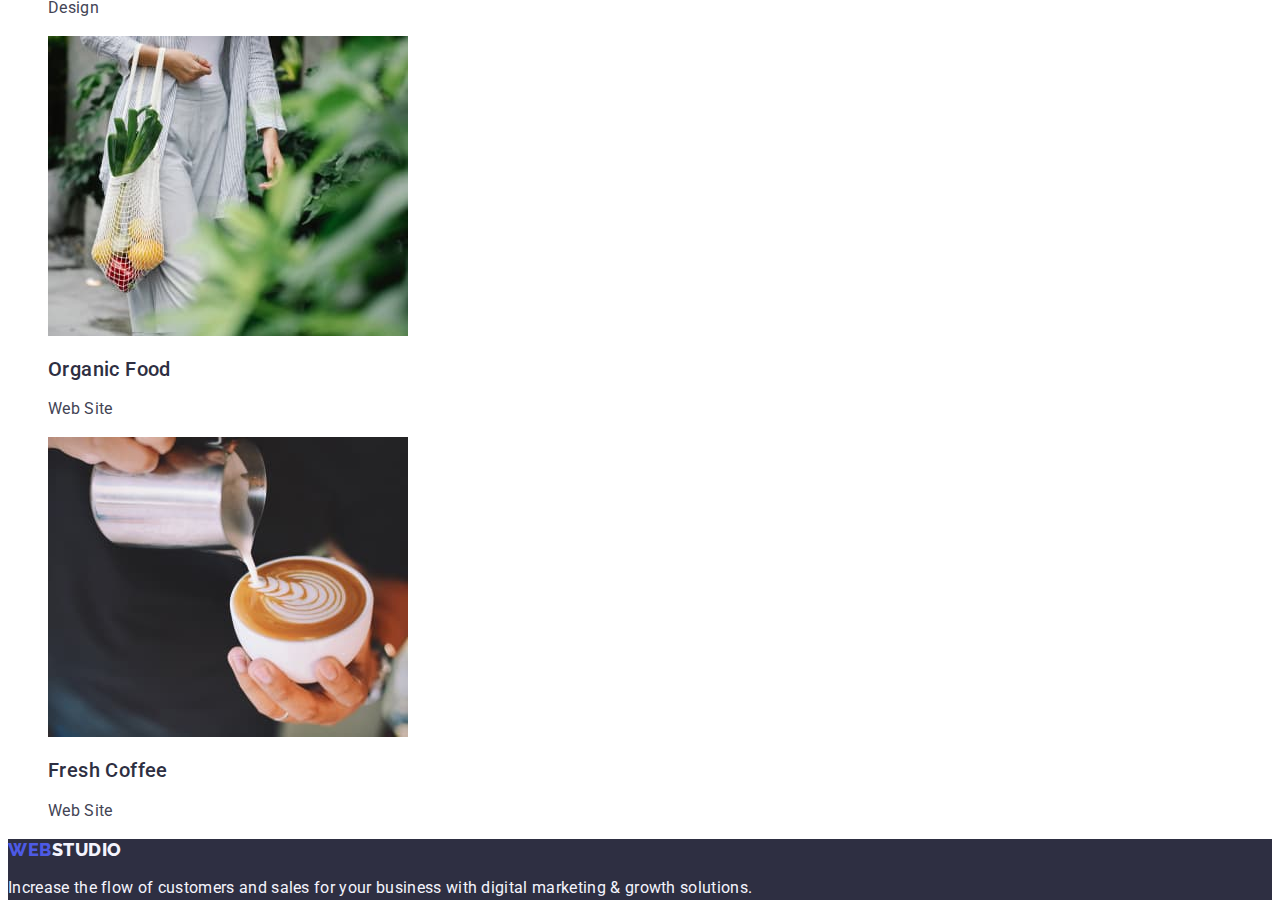
==== commit 53d3e6c1: "changes1" ====
--- a/portfolio.html
+++ b/portfolio.html
@@ -13,7 +13,7 @@
 <body>
 	<header class="page-header">
 		<nav class="main-nav">
-			<a href="./index.html" class="logo link"><span class="logo-part">Web</span>Studio</a>
+			<a href="./index.html" class="logo link">Web<span class="logo-part">Studio</span></a>
 			<ul class="main-nav-list list">
 				<li class="main-nav-item item"><a class="main-nav-link link" href="./index.html">Studio</a></li>
 				<li class="main-nav-item item"><a class="main-nav-link link" href="./portfolio.html">Portfolio</a></li>
@@ -108,7 +108,7 @@
 
 	</main>
 	<footer class="basement">
-		<a href="./index.html" class="logo-footer link"><span class="logo-part">Web</span>Studio</a>
+		<a href="./index.html" class="logo link">Web<span class="logo-part">Studio</span></a>
 		<p class="main-text">Increase the flow of customers and sales for your business with digital marketing & growth solutions.</p>
 	</footer>
 </body>
--- a/css/styles.css
+++ b/css/styles.css
@@ -15,35 +15,35 @@
 	--secondary-font-family:'Raleway', sans-serif;
 	--title-font-size:56px;
 	--title-font-weight:700;
-	--title-letter-spacing:2%;
+	--title-letter-spacing:0.02em;
 	--title-line-height:1.07;
 	--second-title-font-size:36px;
 	--second-title-font-weight:700;
-	--second-title-letter-spacing:2%;
+	--second-title-letter-spacing:0.02em;
 	--second-title-line-height:1.11;
 	--third-title-font-size:20px;
 	--third-title-font-weight:500;
-	--third-title-letter-spacing:2%;
+	--third-title-letter-spacing:0.02em;
 	--third-title-line-height:1.2;
 	--body-font-size:16px;
 	--body-font-weight:400;
-	--body-letter-spacing:2%;
+	--body-letter-spacing:0.02em;
 	--body-line-height:1.5;
 	--small-text-font-size:12px;
 	--small-text-font-weight:400;
-	--small-text-letter-spacing:4%;
+	--small-text-letter-spacing:0.04em;
 	--small-text-line-height:1.17;
 	--body-medium-font-size:16px;
 	--body-medium-font-weight:500;
-	--body-medium-letter-spacing:2%;
+	--body-medium-letter-spacing:0.02em;
 	--body-medium-line-height:1.5;
 	--button-text-font-size:16px;
 	--button-text-font-weight:500;
-	--button-text-letter-spacing:4%;
+	--button-text-letter-spacing:0.04em;
 	--button-text-line-height:1.5;
 	--link-text-font-size:12px;
 	--link-text-font-weight:400;
-	--link-text-letter-spacing:4%;
+	--link-text-letter-spacing:0.04em;
 	--link-text-line-height:1.33;
 	--link-text-decoration:underline;
 }
@@ -68,23 +68,27 @@
 	letter-spacing: var(--button-text-letter-spacing);
 
 }
-.logo,.main-nav-link{
+.main-nav-link{
 	color: var(--dark-color);
 }
-.logo, .logo-footer{
+.logo{
 	font-family: var(--secondary-font-family);
 	font-weight: 800;
 	font-size: 18px;
 	line-height: 1.17;
+	color: var(--primary-brand-color);
+	letter-spacing: 0.03em;
+	text-transform: uppercase;
 }
-.logo-part{
-	color: var(--primary-brand-color);
+.page-header .logo-part{
+	color: var(--dark-color);
 }
 .main-nav-link{
 	font-weight: var(--body-medium-font-weight);
 	font-size: var(--body-medium-font-size);
 	line-height: var(--body-medium-line-height);
 	letter-spacing: var(--body-medium-letter-spacing);
+	
 }
 .header-address-link{
 	color:var(--text-color);
@@ -93,14 +97,14 @@
 	line-height: var(--body-line-height);
 	letter-spacing: var(--body-letter-spacing);
 }
-.main-nav-link:active, .header-address-item:first-child>.header-address-link:active	{
+.main-nav-link:hover, .header-address-item:first-child>.header-address-link:hover,.main-nav-link:focus, .header-address-item:first-child>.header-address-link:focus	{
 	color: var(--pressed-state-color);
 }
 .main-text{
-	font-weight: var(--body-weight);
-	font-size: var(--body-size);
-	line-height: var(--body-height);
-	letter-spacing: var(--body-spacing);
+	font-weight: var(--body-font-weight);
+	font-size: var(--body-font-size);
+	line-height: var(--body-line-height);
+	letter-spacing: var(--body-letter-spacing);
 	color:var(--text-color);
 }
 .hero{
@@ -118,11 +122,11 @@
 	background-color: var(--primary-brand-color);
 	color: inherit;
 }
-.hero-btn:hover{
+.hero-btn:hover, .hero-btn:focus{
 	background-color: var(--pressed-state-color);
 }
 .hiden{
-	opacity: 0;
+	visibility: hidden;
 }
 .section-title, .secondary-title{
 	color: var(--dark-color);
@@ -147,18 +151,19 @@
 }
 .team-item{
 	text-align: center;
+	background-color: var(--white-background-color);
 }
 .basement{
 	background-color: var(--dark-color);
 }
-.logo-footer, .logo-footer~.main-text{
+.basement .logo-part, .basement .main-text{
 	color: var(--light-color);
 }
 .portfolio-filtr-btn{
 	background-color: var(--light-color);
 	color: var(--primary-brand-color);
 }
-.portfolio-filtr-btn:active{
+.portfolio-filtr-btn:hover, .portfolio-filtr-btn:focus{
 	background-color: var(--pressed-state-color);
 	color: #FFFFFF;
 }
